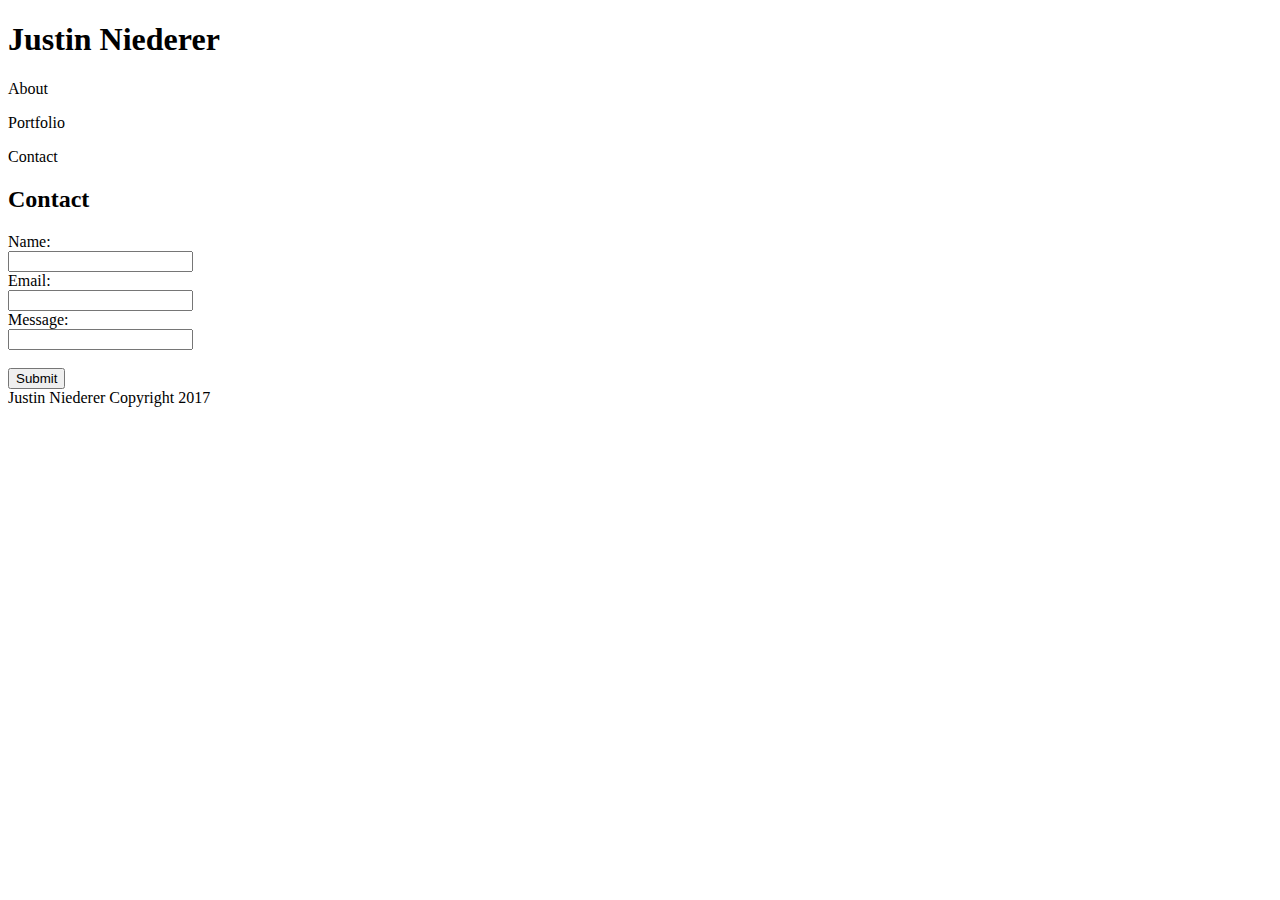
==== contact.html @ f9fef481 "new push" ====
<!DOCTYPE html>
	<html lang="en-us">
	<head>
	<meta charset="UTF8">

		<title>Justin Niederer</title>
	</head>
		<body>
		<h1>Justin Niederer</h1>
	<nav>
<p>About</p>
<p>Portfolio</p>
<p>Contact</p>
	</nav>

<h2>Contact</h2>
<form>
Name:<br>
<input type="text" name="name">
<br>
Email:<br>
<input type="text" name="email"><br>
Message:<br>
<input type="text" name="message"><br><br>
<input type="submit" value="Submit">
</form>
</body>
<footer>Justin Niederer Copyright 2017</footer>
</html>
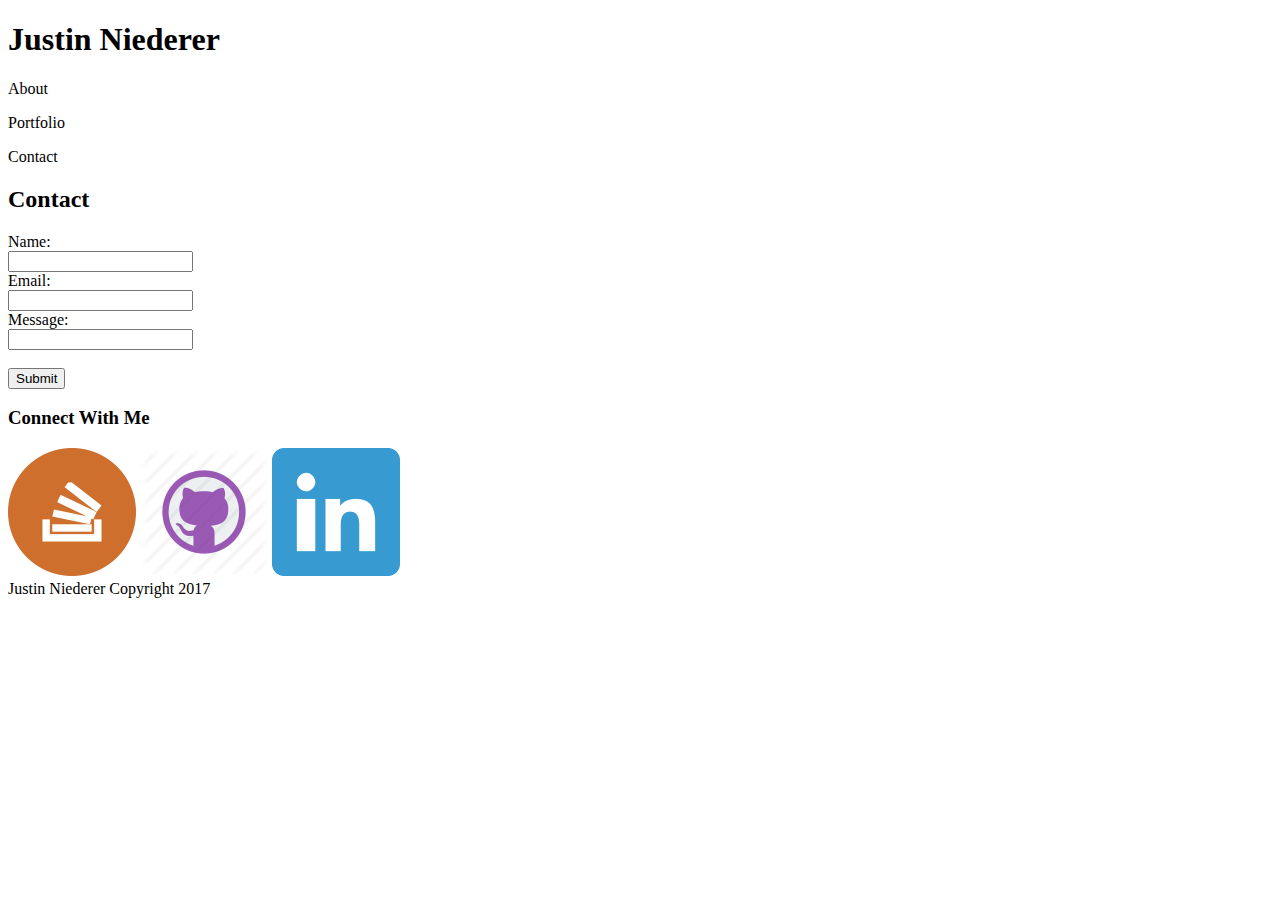
==== commit 5cecd9cc: "new push" ====
--- a/contact.html
+++ b/contact.html
@@ -24,6 +24,12 @@
 <input type="text" name="message"><br><br>
 <input type="submit" value="Submit">
 </form>
+<h3>Connect With Me</h3>
+
+	<img src="assets/images/stackoverflow.png"> 
+	<img src="assets/images/GitHub-128.png"> 
+	<img src="assets/images/linkedin-128.png">
+<footer>Justin Niederer Copyright 2017</footer>
 </body>
-<footer>Justin Niederer Copyright 2017</footer>
+
 </html>
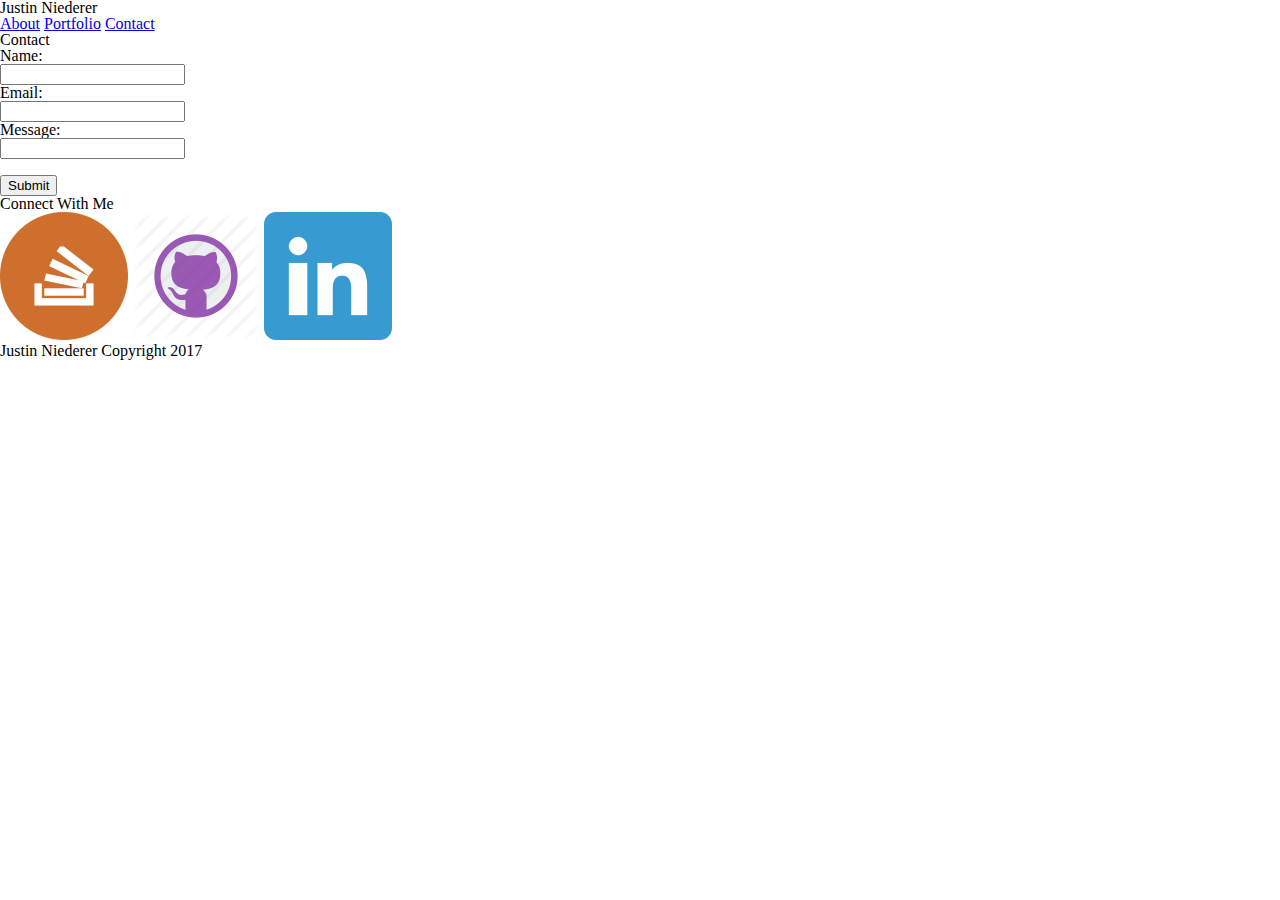
==== commit a2325bbe: "added links between htmls" ====
--- a/contact.html
+++ b/contact.html
@@ -4,13 +4,15 @@
 	<meta charset="UTF8">
 
 		<title>Justin Niederer</title>
+		<link rel="stylesheet" href="assets/css/reset.css">
+		<link rel="stylesheet" href="assets/css/style.css">
 	</head>
 		<body>
 		<h1>Justin Niederer</h1>
 	<nav>
-<p>About</p>
-<p>Portfolio</p>
-<p>Contact</p>
+<a href="index.html">About</a>
+<a href="Portfolio.html">Portfolio</a>
+<a href="Contact.html">Contact</a>
 	</nav>
 
 <h2>Contact</h2>
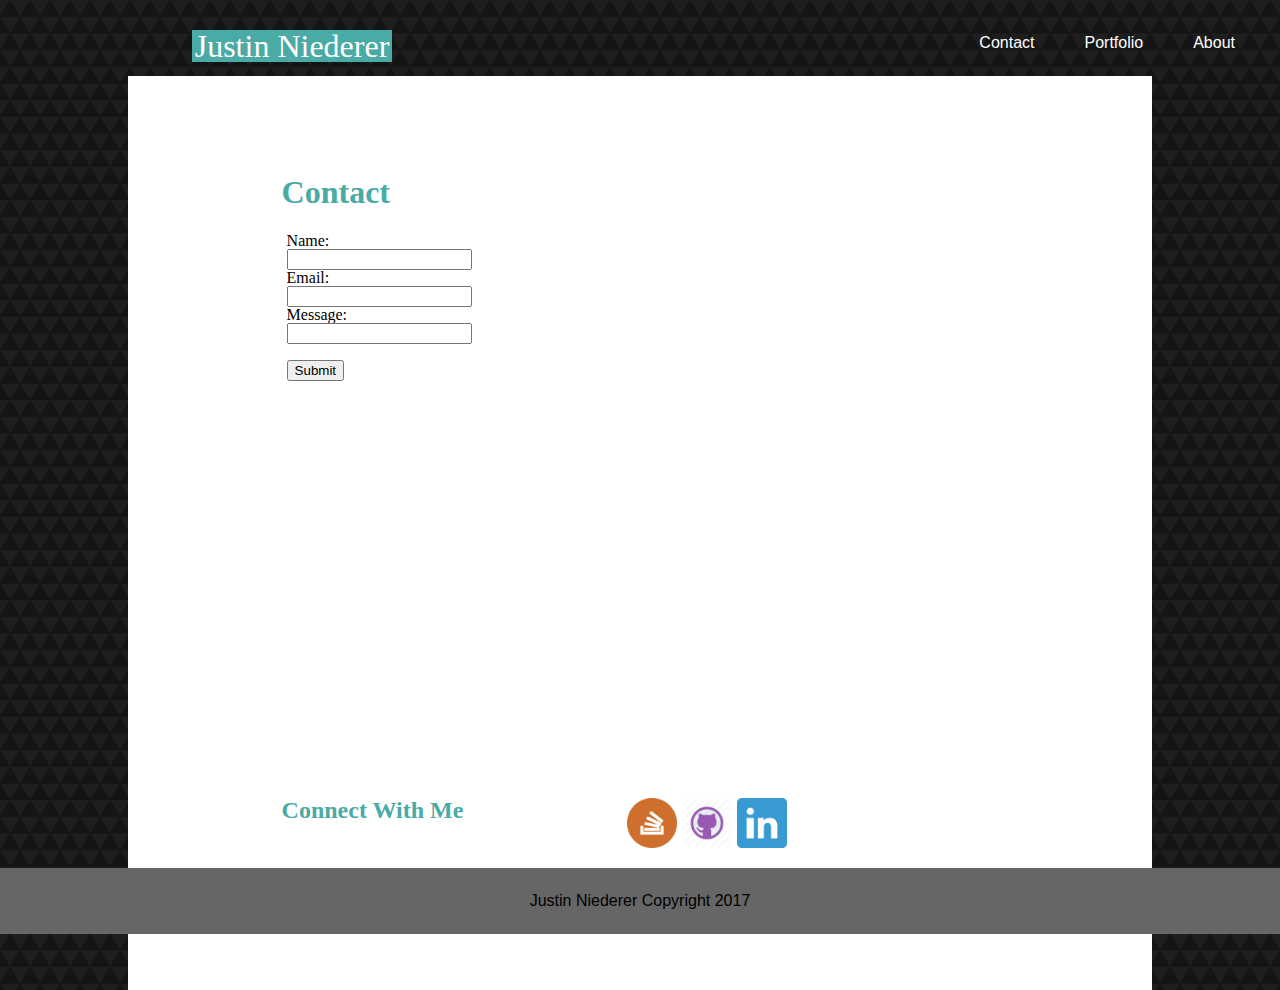
==== commit dc96add2: "final product" ====
--- a/contact.html
+++ b/contact.html
@@ -10,27 +10,32 @@
 		<body>
 		<h1>Justin Niederer</h1>
 	<nav>
-<a href="index.html">About</a>
-<a href="Portfolio.html">Portfolio</a>
-<a href="Contact.html">Contact</a>
+<a class="navbar" href="index.html">About</a>
+<a class="navbar" href="Portfolio.html">Portfolio</a>
+<a class="navbar" href="Contact.html">Contact</a>
 	</nav>
+<div class="clearfix"></div>
+<div class="background">
+	<h2>Contact</h2>
+		<div class="clearfix"></div>
+	<form>
+	Name:<br>
+	<input type="text" name="name">
+	<br>
+	Email:<br>
+	<input type="text" name="email"><br>
+	Message:<br>
+	<input type="text" name="message"><br><br>
+	<input type="submit" value="Submit">
+	</form>
+	<h3>Connect With Me</h3>
 
-<h2>Contact</h2>
-<form>
-Name:<br>
-<input type="text" name="name">
-<br>
-Email:<br>
-<input type="text" name="email"><br>
-Message:<br>
-<input type="text" name="message"><br><br>
-<input type="submit" value="Submit">
-</form>
-<h3>Connect With Me</h3>
-
-	<img src="assets/images/stackoverflow.png"> 
-	<img src="assets/images/GitHub-128.png"> 
-	<img src="assets/images/linkedin-128.png">
+	<a href="#"><img class="social stack"<img src="assets/images/stackoverflow.png"> </a>
+	<a href="#"><img class="social" <img src="assets/images/GitHub-128.png"> </a>
+	<a href="#"><img class="social" <img src="assets/images/linkedin-128.png"></a>
+	
+	<div class="clearfix"></div>
+	</div>
 <footer>Justin Niederer Copyright 2017</footer>
 </body>
 
--- a/assets/css/style.css
+++ b/assets/css/style.css
@@ -0,0 +1,168 @@
+body{
+	background-image:url("../images/dark-triangles.png");
+}
+h1{
+	background-color:#4aaaa5;
+	font-family:"Georgia", Times, "Times New Roman", serif;
+	font-size: 32px;
+	color: white;
+	width:200px;
+	text-align:center;
+	float: left;
+	margin-left:15%;
+	margin-top:30px;
+	margin-bottom:-50px;
+
+}
+a.navbar{
+	float:right;
+	font-family: Arial, "helvetica neue", helvetica, sans-serif;
+	font-size:16px;
+	text-decoration: none;
+	margin-right:40px;
+	padding:5px;
+	margin-top:30px;
+	color:white;
+	margin-bottom:-50px;
+}
+.background{
+	background-color:white;
+	float:center;
+	margin-left:10%;
+	margin-right:10%;
+	margin-top:5%;
+	margin-bottom:-142px;
+}
+
+.clearfix::after {
+    content: "";
+    clear: both;
+    display: table;
+
+}
+h2{
+	color: #4aaaa5;
+	font-size:32px;
+	float:left;
+	margin-left:15%;
+	margin-top:100px;
+	font-weight:bolder;
+}
+
+}
+img.profile{
+	float:left;
+	height: 300px;
+	margin-top:20px;
+	width:300px;
+	margin-left:15%;
+}
+p.biopara{
+	float:left;
+	width:500px;
+	font-family: Arial, "helvetica neue", helvetica, sans-serif;
+	font-size:16px;
+	margin-top:20px;
+	font-weight:bold;
+	line-height:25px;
+}
+
+h3{
+	color: #4aaaa5;
+	font-size:24px;
+	float:left;
+	margin-top:20px;
+	font-weight:bold;
+	font-family:"Georgia", Times, "Times New Roman", serif;
+	margin-left:15%;
+	background:white;
+}
+
+img.social{
+	float:left;
+	height:50px;
+	width:50px;
+	margin-top:20px;
+	margin-left:5px;
+	background:white;
+
+}
+
+img.stack{
+	margin-left:16%;
+}
+
+p.dogs{
+	float:left;
+	width:500px;
+	margin-left:15%;
+	font-family: Arial, "helvetica neue", helvetica, sans-serif;
+	font-size:16px;
+	margin-top:100px;
+	font-weight:bold;
+	line-height:25px;
+}
+video {
+	background-color:black;
+	margin-top:100px;
+	float:left;
+	border-color:black;
+	border:10px;
+}
+.background:after{
+	content:"";
+	display: block;
+}
+footer,.background:after{
+	height:142px;
+}
+footer{
+	background:#666666;
+	text-align:center;
+	padding:25px;
+	font-family: Arial, "helvetica neue", helvetica, sans-serif;
+	font-size:16px;
+	margin-color:#4aaaa5;
+	margin-top:20px;
+	height:10%;
+	margin-bottom:0px;
+}
+img.profile,p.dogs,p.biopara,video{
+	background:white;
+}
+form{
+	float:left;
+	margin-left:15%;
+	width:800px;
+	background-color:white;
+	height:540px;
+	margin-top:20px;
+	padding:5px;
+
+}
+.connect{
+	float:right;
+	margin-top:10%;
+	margin-right:22%;
+}
+.portfolio{
+	background-image:
+    url("../images/portfolio-img.jpg");
+  width: 350px;
+  height:200px;
+
+  margin-left:25px;
+  color: white;
+  float: left;
+  margin-top:15px;
+}
+.portfolio p {
+	position:relative;
+	top:150px;
+	background-color:#4aaaa5;
+	width:250px
+	font-size:24px;
+	height:30px;
+	font-weight:bold;
+	text-decoration: none;
+}
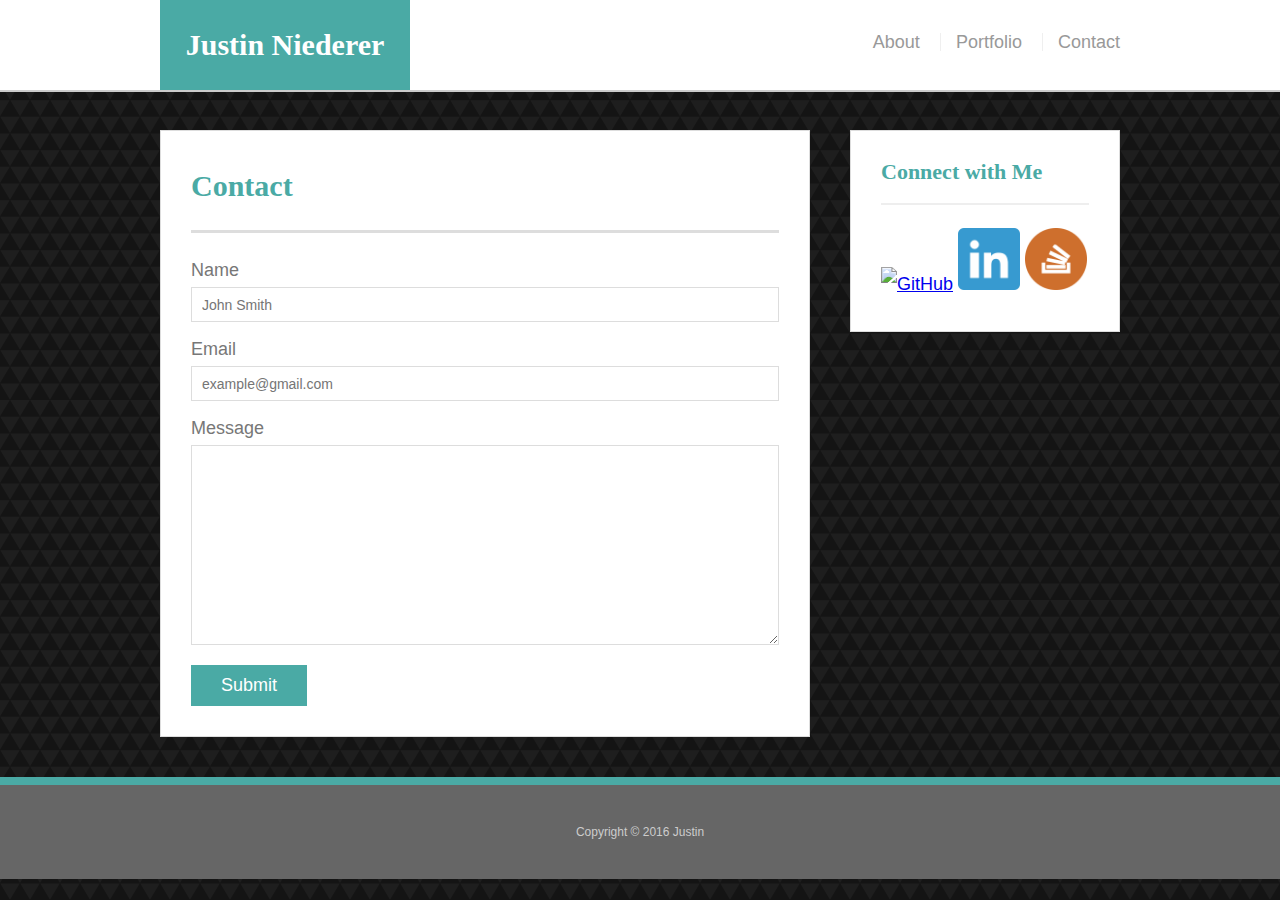
==== commit 0c7083d1: "fixed code" ====
--- a/contact.html
+++ b/contact.html
@@ -1,42 +1,66 @@
-<!DOCTYPE html>
-	<html lang="en-us">
-	<head>
-	<meta charset="UTF8">
+<!doctype html>
+<html lang="en-us">
 
-		<title>Justin Niederer</title>
-		<link rel="stylesheet" href="assets/css/reset.css">
-		<link rel="stylesheet" href="assets/css/style.css">
-	</head>
-		<body>
-		<h1>Justin Niederer</h1>
-	<nav>
-<a class="navbar" href="index.html">About</a>
-<a class="navbar" href="Portfolio.html">Portfolio</a>
-<a class="navbar" href="Contact.html">Contact</a>
-	</nav>
-<div class="clearfix"></div>
-<div class="background">
-	<h2>Contact</h2>
-		<div class="clearfix"></div>
-	<form>
-	Name:<br>
-	<input type="text" name="name">
-	<br>
-	Email:<br>
-	<input type="text" name="email"><br>
-	Message:<br>
-	<input type="text" name="message"><br><br>
-	<input type="submit" value="Submit">
-	</form>
-	<h3>Connect With Me</h3>
+<head>
+  <meta charset="UTF-8">
+  <title>Contact | Justin</title>
+  <link rel="stylesheet" type="text/css" href="assets/css/reset.css">
+  <link rel="stylesheet" type="text/css" href="assets/css/style.css">
+</head>
 
-	<a href="#"><img class="social stack"<img src="assets/images/stackoverflow.png"> </a>
-	<a href="#"><img class="social" <img src="assets/images/GitHub-128.png"> </a>
-	<a href="#"><img class="social" <img src="assets/images/linkedin-128.png"></a>
-	
-	<div class="clearfix"></div>
-	</div>
-<footer>Justin Niederer Copyright 2017</footer>
+<body>
+
+  <header id="masthead">
+    <div class="container">
+      <a href="index.html" id="logo">Justin Niederer</a>
+      <nav>
+        <a href="index.html">About</a>
+        <a href="portfolio.html">Portfolio</a>
+        <a href="contact.html">Contact</a>
+      </nav>
+    </div>
+  </header>
+
+  <div id="main-container" class="container">
+    <section class="main-section">
+      <h1>Contact</h1>
+
+      <form id="contact-form">
+        <ul>
+          <li>
+            <label for="name">Name</label>
+            <input type="text" id="name" name="name" placeholder="John Smith" required="required">
+          </li>
+          <li>
+            <label for="email">Email</label>
+            <input type="email" id="email" name="email" placeholder="example@gmail.com" required="required">
+          </li>
+          <li>
+            <label for="message">Message</label>
+            <textarea id="message" name="message" required="required"></textarea>
+          </li>
+        </ul>
+        <input type="submit">
+      </form>
+
+    </section>
+
+    <section class="sidebar">
+      <div id="connect">
+        <h2>Connect with Me</h2>
+
+        <a href="#"><img src="assets/images/github-128.png" class="social" alt="GitHub" /></a>
+        <a href="#"><img src="assets/images/linkedin-128.png" class="social" alt="LinkedIn" /></a>
+        <a href="#"><img src="assets/images/stackoverflow.png" class="social" alt="Stack Overflow" /></a>
+      </div>
+    </section>
+  </div>
+
+  <footer>
+    <div class="container">
+      Copyright &copy; 2016 Justin
+    </div>
+  </footer>
 </body>
 
-</html>
+</html>--- a/assets/css/style.css
+++ b/assets/css/style.css
@@ -1,168 +1,239 @@
-body{
-	background-image:url("../images/dark-triangles.png");
-}
-h1{
-	background-color:#4aaaa5;
-	font-family:"Georgia", Times, "Times New Roman", serif;
-	font-size: 32px;
-	color: white;
-	width:200px;
-	text-align:center;
-	float: left;
-	margin-left:15%;
-	margin-top:30px;
-	margin-bottom:-50px;
-
-}
-a.navbar{
-	float:right;
-	font-family: Arial, "helvetica neue", helvetica, sans-serif;
-	font-size:16px;
-	text-decoration: none;
-	margin-right:40px;
-	padding:5px;
-	margin-top:30px;
-	color:white;
-	margin-bottom:-50px;
-}
-.background{
-	background-color:white;
-	float:center;
-	margin-left:10%;
-	margin-right:10%;
-	margin-top:5%;
-	margin-bottom:-142px;
-}
-
-.clearfix::after {
-    content: "";
-    clear: both;
-    display: table;
-
-}
-h2{
-	color: #4aaaa5;
-	font-size:32px;
-	float:left;
-	margin-left:15%;
-	margin-top:100px;
-	font-weight:bolder;
-}
-
-}
-img.profile{
-	float:left;
-	height: 300px;
-	margin-top:20px;
-	width:300px;
-	margin-left:15%;
-}
-p.biopara{
-	float:left;
-	width:500px;
-	font-family: Arial, "helvetica neue", helvetica, sans-serif;
-	font-size:16px;
-	margin-top:20px;
-	font-weight:bold;
-	line-height:25px;
-}
-
-h3{
-	color: #4aaaa5;
-	font-size:24px;
-	float:left;
-	margin-top:20px;
-	font-weight:bold;
-	font-family:"Georgia", Times, "Times New Roman", serif;
-	margin-left:15%;
-	background:white;
-}
-
-img.social{
-	float:left;
-	height:50px;
-	width:50px;
-	margin-top:20px;
-	margin-left:5px;
-	background:white;
-
-}
-
-img.stack{
-	margin-left:16%;
-}
-
-p.dogs{
-	float:left;
-	width:500px;
-	margin-left:15%;
-	font-family: Arial, "helvetica neue", helvetica, sans-serif;
-	font-size:16px;
-	margin-top:100px;
-	font-weight:bold;
-	line-height:25px;
-}
-video {
-	background-color:black;
-	margin-top:100px;
-	float:left;
-	border-color:black;
-	border:10px;
-}
-.background:after{
-	content:"";
-	display: block;
-}
-footer,.background:after{
-	height:142px;
-}
-footer{
-	background:#666666;
-	text-align:center;
-	padding:25px;
-	font-family: Arial, "helvetica neue", helvetica, sans-serif;
-	font-size:16px;
-	margin-color:#4aaaa5;
-	margin-top:20px;
-	height:10%;
-	margin-bottom:0px;
-}
-img.profile,p.dogs,p.biopara,video{
-	background:white;
-}
-form{
-	float:left;
-	margin-left:15%;
-	width:800px;
-	background-color:white;
-	height:540px;
-	margin-top:20px;
-	padding:5px;
-
-}
-.connect{
-	float:right;
-	margin-top:10%;
-	margin-right:22%;
-}
-.portfolio{
-	background-image:
-    url("../images/portfolio-img.jpg");
-  width: 350px;
-  height:200px;
-
-  margin-left:25px;
-  color: white;
-  float: left;
-  margin-top:15px;
-}
-.portfolio p {
-	position:relative;
-	top:150px;
-	background-color:#4aaaa5;
-	width:250px
-	font-size:24px;
-	height:30px;
-	font-weight:bold;
-	text-decoration: none;
-}
+body {
+  font-family: Arial, "Helvetica Neue", Helvetica, sans-serif;
+  font-size: 18px;
+  line-height: 34px;
+  color: #777;
+  background: url("../images/dark-triangles.png");
+}
+
+* {
+  box-sizing: border-box;
+}
+
+/* general */
+
+.container {
+  width: 100%;
+  max-width: 960px;
+  margin: 0 auto;
+  clear: both;
+}
+
+h1,
+h2,
+h3,
+p {
+  margin-bottom: 20px;
+}
+
+p:last-child {
+  margin-bottom: 0;
+}
+
+h1,
+h2,
+h3 {
+  font-family: Georgia, Times, "Times New Roman", serif;
+  font-weight: 700;
+  color: #4aaaa5;
+}
+
+h1 {
+  padding-bottom: 20px;
+  font-size: 30px;
+  line-height: 49px;
+  border-bottom: 3px solid #ddd;
+}
+
+h2,
+h3 {
+  font-size: 22px;
+}
+
+/* header */
+
+#masthead {
+  position: fixed;
+  z-index: 99;
+  width: 100%;
+  margin: 0 0 30px;
+  overflow: auto;
+  color: #fff;
+  background: #fff;
+  border-bottom: 2px solid #ccc;
+}
+
+#logo {
+  float: left;
+  width: 250px;
+  height: 90px;
+  font-family: Georgia, Times, "Times New Roman", serif;
+  font-size: 30px;
+  font-weight: 700;
+  line-height: 90px;
+  color: #fff;
+  text-align: center;
+  text-decoration: none;
+  background: #4aaaa5;
+}
+
+nav {
+  float: right;
+  margin-top: 25px;
+}
+
+nav a {
+  display: inline-block;
+  padding-left: 15px;
+  margin-left: 15px;
+  line-height: 18px;
+  color: #999;
+  text-decoration: none;
+  border-left: 1px solid #efefef;
+}
+
+nav a:first-child {
+  border-left: 0 none;
+}
+
+/* footer */
+
+footer {
+  padding: 30px 0;
+  clear: both;
+  font-size: 12px;
+  color: #fff;
+  color: #ccc;
+  text-align: center;
+  background: #666;
+  border-top: 8px solid #4aaaa5;
+}
+
+/* sidebar */
+
+.sidebar {
+  float: right;
+  width: 100%;
+  max-width: 270px;
+  padding: 30px;
+  margin-bottom: 20px;
+  background: #fff;
+  border: 1px solid #ddd;
+}
+
+h3,
+.sidebar h2 {
+  padding-bottom: 20px;
+  margin-bottom: 15px;
+  line-height: 22px;
+  border-bottom: 2px solid #eee;
+}
+
+.social {
+  width: 62px;
+  height: 62px;
+  margin-top: 8px;
+  margin-right: 5px;
+}
+
+.social:last-child {
+  margin-right: 0;
+}
+
+/* main */
+
+#main-container {
+  padding-top: 130px;
+}
+
+.main-section {
+  float: left;
+  width: 100%;
+  max-width: 650px;
+  padding: 30px;
+  margin: 0 0 40px;
+  background: #fff;
+  border: 1px solid #ddd;
+}
+
+/* portfolio page */
+
+.work {
+  position: relative;
+  float: left;
+  width: 274px;
+  margin: 20px 0 25px;
+  overflow: auto;
+}
+
+.work:nth-child(even) {
+  margin-right: 40px;
+}
+
+.work img {
+  width: 100%;
+  border: 0 none;
+  opacity: 0.8;
+}
+
+.work h3 {
+  position: absolute;
+  bottom: 20px;
+  width: 100%;
+  padding: 15px;
+  margin-bottom: 0;
+  font-weight: 300;
+  line-height: 30px;
+  color: #fff;
+  text-align: center;
+  background: #4aaaa5;
+  border-bottom: 0;
+}
+
+.auth-image {
+  float: left;
+  width: 200px;
+  height: auto;
+  margin-top: 10px;
+  margin-right: 25px;
+}
+
+/* contact page */
+
+#contact-form ul {
+  margin-bottom: 20px;
+}
+
+#contact-form li {
+  margin-bottom: 10px;
+}
+
+label,
+input[type=text],
+input[type=email],
+textarea {
+  display: block;
+  width: 100%;
+}
+
+input[type=text],
+input[type=email],
+textarea {
+  height: 35px;
+  padding: 0 10px;
+  font-size: 14px;
+  border: 1px solid #ddd;
+}
+
+textarea {
+  height: 200px;
+}
+
+input[type=submit] {
+  padding: 10px 30px;
+  font-size: 18px;
+  color: #fff;
+  cursor: pointer;
+  background: #4aaaa5;
+  border: 0 none;
+}